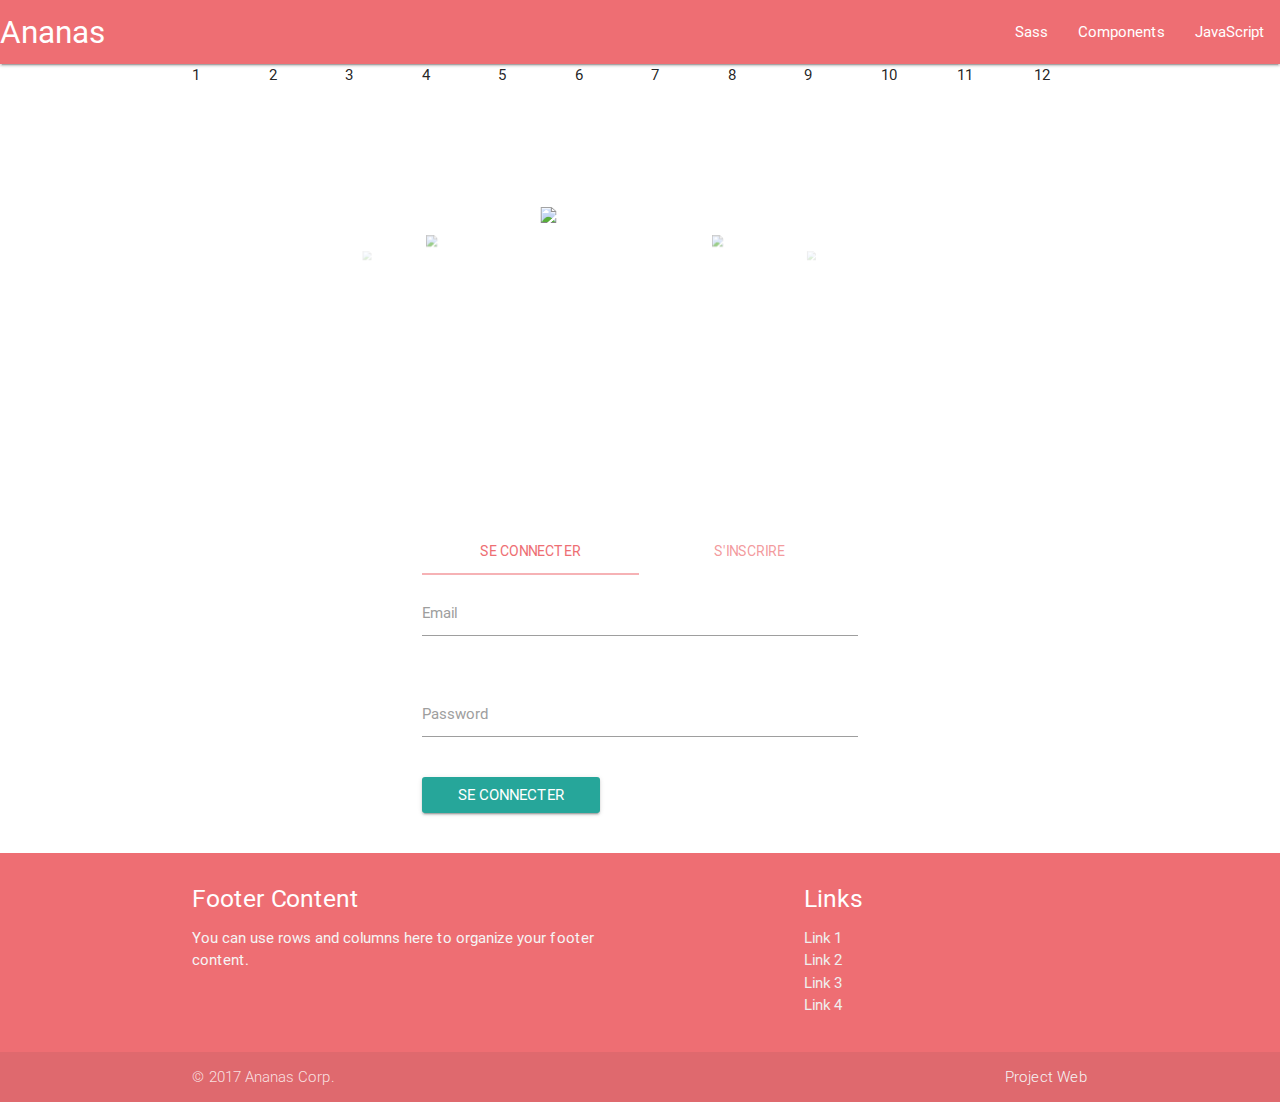
==== maquette/index.html @ a788e2e6 "12/04/2017-14:24:03,85" ====
<!DOCTYPE html>
<html>
    <head>
        <title>Ananas Corp.</title>
        <meta charset="utf-8">
        <!--Import Google Icon Font-->
        <link href="http://fonts.googleapis.com/icon?family=Material+Icons" rel="stylesheet">
        <!--Import materialize.css-->
        <link type="text/css" rel="stylesheet" href="materialize/css/materialize.min.css"  media="screen,projection"/>

        <!--Let browser know website is optimized for mobile-->
        <meta name="viewport" content="width=device-width, initial-scale=1.0"/>
        <style>
         body {
             display: flex;
             min-height: 100vh;
             flex-direction: column;
         }
         .main {
             flex: 1 0 auto;
         }
        </style>
    </head>

    <body>

        <nav>
            <div class="nav-wrapper">
                <a href="#" class="brand-logo">Ananas</a>
                <ul id="nav-mobile" class="right hide-on-med-and-down">
                    <li><a href="sass.html">Sass</a></li>
                    <li><a href="badges.html">Components</a></li>
                    <li><a href="collapsible.html">JavaScript</a></li>
                </ul>
            </div>
        </nav>
        
        <div class="container main">

            <div class="row">
                <div class="col s1">1</div>
                <div class="col s1">2</div>
                <div class="col s1">3</div>
                <div class="col s1">4</div>
                <div class="col s1">5</div>
                <div class="col s1">6</div>
                <div class="col s1">7</div>
                <div class="col s1">8</div>
                <div class="col s1">9</div>
                <div class="col s1">10</div>
                <div class="col s1">11</div>
                <div class="col s1">12</div>
            </div>

            <div class="row">
                <div class="carousel" id="carousel">
                    <a class="carousel-item" href="#one!"><img src="http://lorempixel.com/250/250/nature/1"></a>
                    <a class="carousel-item" href="#two!"><img src="http://lorempixel.com/250/250/nature/2"></a>
                    <a class="carousel-item" href="#three!"><img src="http://lorempixel.com/250/250/nature/3"></a>
                    <a class="carousel-item" href="#four!"><img src="http://lorempixel.com/250/250/nature/4"></a>
                    <a class="carousel-item" href="#five!"><img src="http://lorempixel.com/250/250/nature/5"></a>
                </div>
            </div>

            <div class="row">
                <div class="col s6 offset-s3">
                    <ul class="tabs tabs-fixed-width">
                        <li class="tab col s3"><a href="#connextion">Se connecter</a></li>
                        <li class="tab col s3"><a href="#inscription">S'inscrire</a></li>
                    </ul>
                </div>
                <form id="connextion" class="col s6 offset-s3">
                    <div class="row">
                        <div class="input-field col s12">
                            <input id="email" type="email" class="validate">
                            <label for="email">Email</label>
                        </div>
                    </div>
                    <div class="row">
                        <div class="input-field col s12">
                            <input id="password" type="password" class="validate">
                            <label for="password">Password</label>
                        </div>
                    </div>
                    <div class="row">
                        <div class="col s12">
                            <input type="submit" class="btn waves-effect waves-light" value="Se connecter">
                        </div>
                    </div>
                </form>
                
                <form id="inscription" class="col s6 offset-s3">
                    <div class="row">
                        <div class="input-field col s6">
                            <input id="first_name" type="text" class="validate">
                            <label for="first_name">First Name</label>
                        </div>
                        <div class="input-field col s6">
                            <input id="last_name" type="text" class="validate">
                            <label for="last_name">Last Name</label>
                        </div>
                    </div>
                    <div class="row">
                        <div class="input-field col s12">
                            <input id="password" type="password" class="validate">
                            <label for="password">Password</label>
                        </div>
                    </div>
                    <div class="row">
                        <div class="input-field col s12">
                            <input id="email" type="email" class="validate">
                            <label for="email">Email</label>
                        </div>
                    </div>
                    <div class="row">
                        <div class="col s12">
                            <input type="submit" class="btn waves-effect waves-light" value="S'inscrire">
                        </div>
                    </div>
                </form>
            </div>        
            
        </div>
        
        <footer class="page-footer">
            <div class="container">
                <div class="row">
                    <div class="col l6 s12">
                        <h5 class="white-text">Footer Content</h5>
                        <p class="grey-text text-lighten-4">You can use rows and columns here to organize your footer content.</p>
                    </div>
                    <div class="col l4 offset-l2 s12">
                        <h5 class="white-text">Links</h5>
                        <ul>
                            <li><a class="grey-text text-lighten-3" href="#!">Link 1</a></li>
                            <li><a class="grey-text text-lighten-3" href="#!">Link 2</a></li>
                            <li><a class="grey-text text-lighten-3" href="#!">Link 3</a></li>
                            <li><a class="grey-text text-lighten-3" href="#!">Link 4</a></li>
                        </ul>
                    </div>
                </div>
            </div>
            <div class="footer-copyright">
                <div class="container">
					© 2017 Ananas Corp.
                    <a class="grey-text text-lighten-4 right" href="https://moodle-exia.cesi.fr/course/view.php?id=631">Project Web</a>
                </div>
            </div>
        </footer>
        
        <!--Import jQuery before materialize.js-->
        <script type="text/javascript" src="https://code.jquery.com/jquery-2.1.1.min.js"></script>
        <script type="text/javascript" src="materialize/js/materialize.min.js"></script>
        <script>
         $(document).ready(function(){
             $('.carousel').carousel();
         });
        </script>
    </body>
</html>
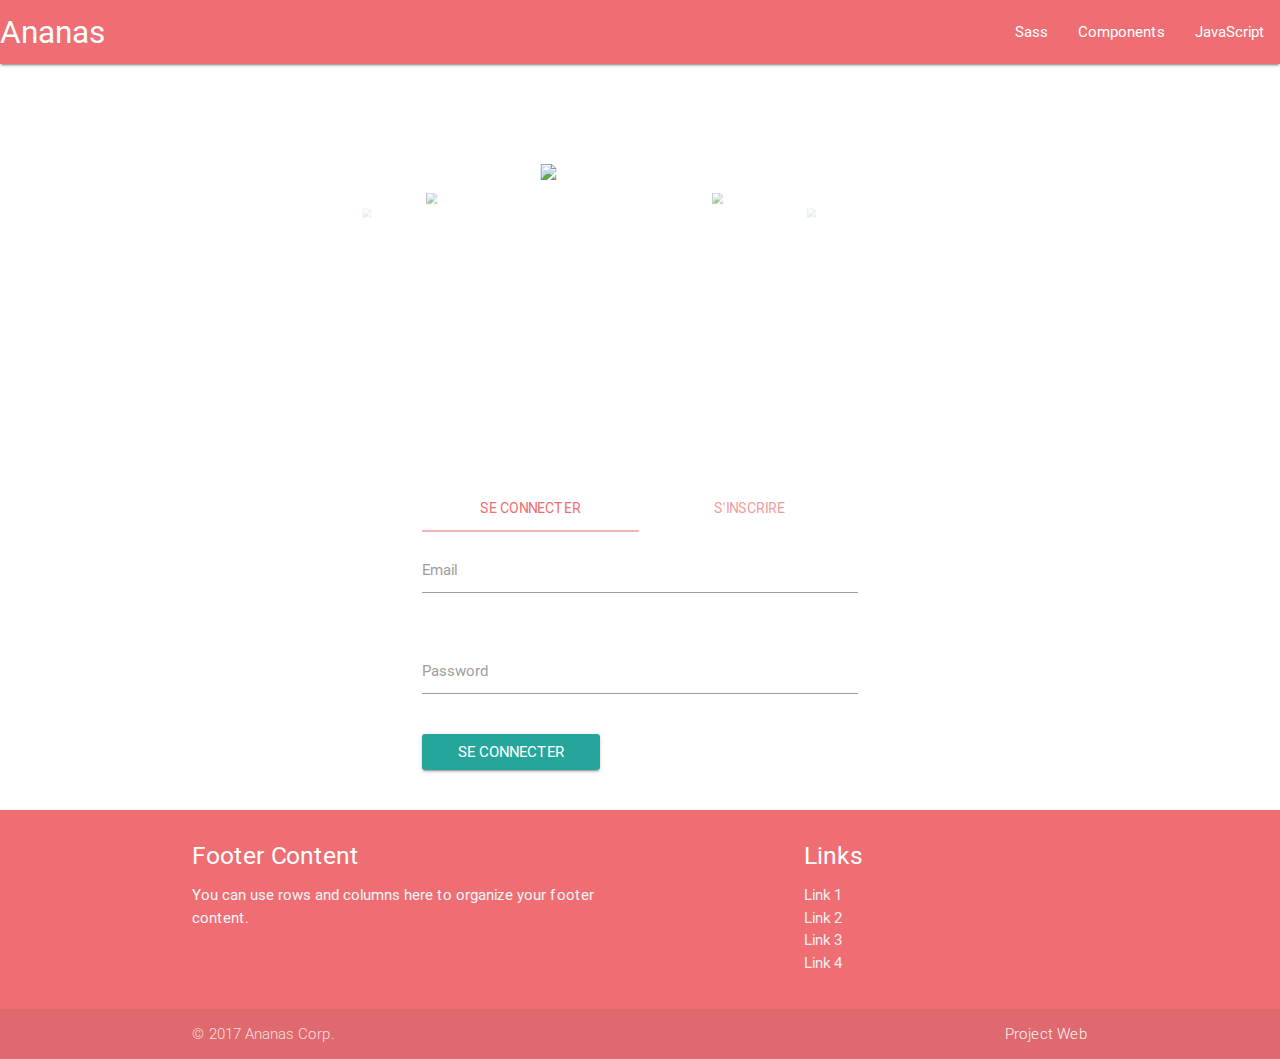
==== commit a2606c03: "12/04/2017-14:24:36,15" ====
--- a/maquette/index.html
+++ b/maquette/index.html
@@ -37,21 +37,6 @@
         </nav>
         
         <div class="container main">
-
-            <div class="row">
-                <div class="col s1">1</div>
-                <div class="col s1">2</div>
-                <div class="col s1">3</div>
-                <div class="col s1">4</div>
-                <div class="col s1">5</div>
-                <div class="col s1">6</div>
-                <div class="col s1">7</div>
-                <div class="col s1">8</div>
-                <div class="col s1">9</div>
-                <div class="col s1">10</div>
-                <div class="col s1">11</div>
-                <div class="col s1">12</div>
-            </div>
 
             <div class="row">
                 <div class="carousel" id="carousel">
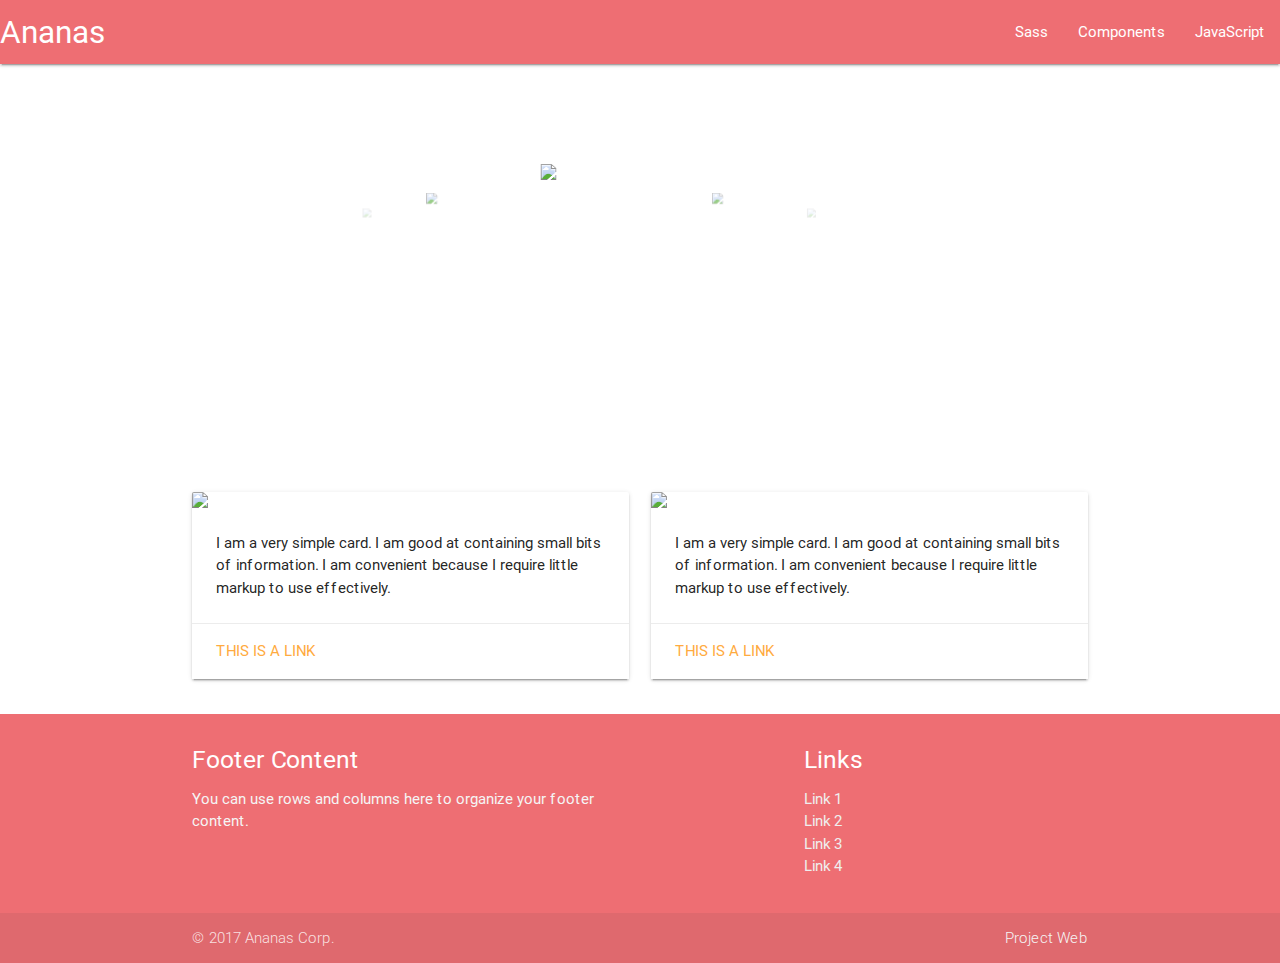
==== commit 2515d237: "12/04/2017-14:34:20,43" ====
--- a/maquette/index.html
+++ b/maquette/index.html
@@ -48,7 +48,7 @@
                 </div>
             </div>
 
-            <div class="row">
+            <div class="row" style="display:none;">
                 <div class="col s6 offset-s3">
                     <ul class="tabs tabs-fixed-width">
                         <li class="tab col s3"><a href="#connextion">Se connecter</a></li>
@@ -105,6 +105,39 @@
                     </div>
                 </form>
             </div>        
+
+            <div class="row">
+                <div class="col s6">
+                    <div class="card">
+                        <div class="card-image">
+                            <img src="http://materializecss.com/images/sample-1.jpg">
+                            <span class="card-title">Card Title</span>
+                        </div>
+                        <div class="card-content">
+                            <p>I am a very simple card. I am good at containing small bits of information.
+                                I am convenient because I require little markup to use effectively.</p>
+                        </div>
+                        <div class="card-action">
+                            <a href="#">This is a link</a>
+                        </div>
+                    </div>
+                </div>
+                <div class="col s6">
+                    <div class="card">
+                        <div class="card-image">
+                            <img src="http://materializecss.com/images/sample-1.jpg">
+                            <span class="card-title">Card Title</span>
+                        </div>
+                        <div class="card-content">
+                            <p>I am a very simple card. I am good at containing small bits of information.
+                                I am convenient because I require little markup to use effectively.</p>
+                        </div>
+                        <div class="card-action">
+                            <a href="#">This is a link</a>
+                        </div>
+                    </div>
+                </div>
+            </div>
             
         </div>
         
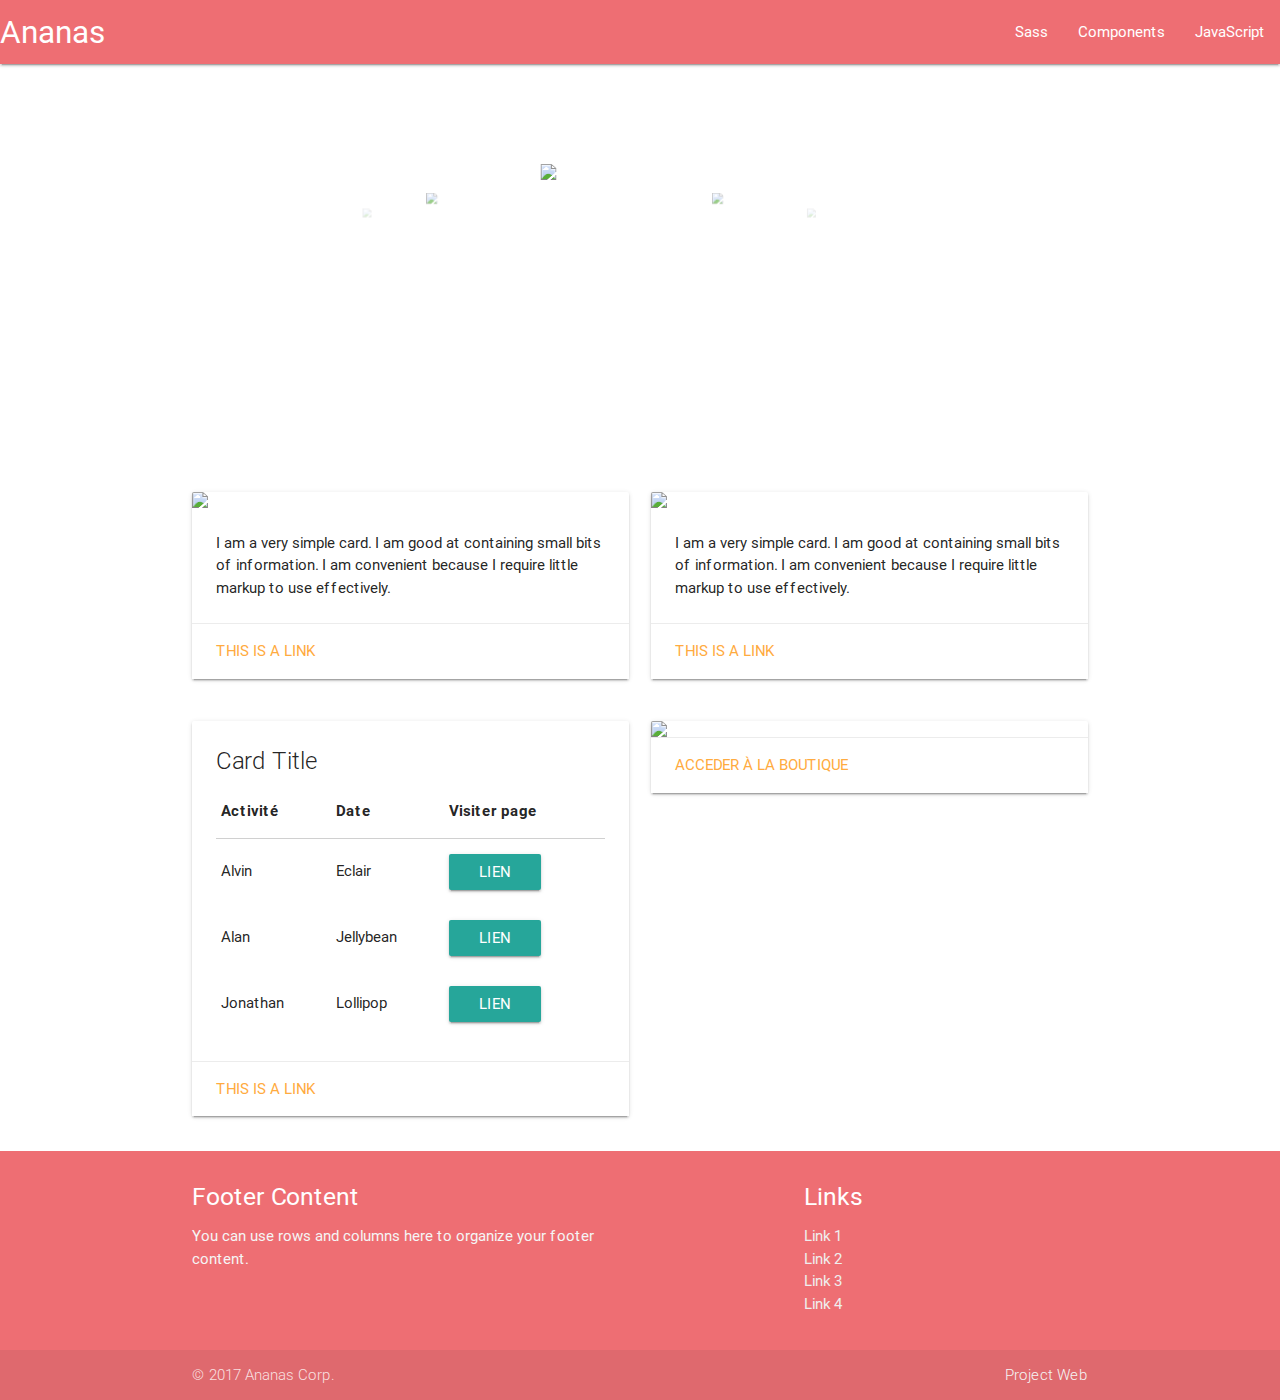
==== commit 4e23dc6c: "12/04/2017-15:00:14,30" ====
--- a/maquette/index.html
+++ b/maquette/index.html
@@ -49,13 +49,13 @@
             </div>
 
             <div class="row" style="display:none;">
-                <div class="col s6 offset-s3">
+                <div class="col l6 offset-l3 m12">
                     <ul class="tabs tabs-fixed-width">
                         <li class="tab col s3"><a href="#connextion">Se connecter</a></li>
                         <li class="tab col s3"><a href="#inscription">S'inscrire</a></li>
                     </ul>
                 </div>
-                <form id="connextion" class="col s6 offset-s3">
+                <form id="connextion" class="col l6 offset-l3 m12">
                     <div class="row">
                         <div class="input-field col s12">
                             <input id="email" type="email" class="validate">
@@ -75,7 +75,7 @@
                     </div>
                 </form>
                 
-                <form id="inscription" class="col s6 offset-s3">
+                <form id="inscription" class="col l6 offset-l3 m12">
                     <div class="row">
                         <div class="input-field col s6">
                             <input id="first_name" type="text" class="validate">
@@ -107,38 +107,91 @@
             </div>        
 
             <div class="row">
-                <div class="col s6">
+                <div class="col l6 m12">
+                    <div class="card hoverable">
+                        <div class="card-image">
+                            <img src="http://materializecss.com/images/sample-1.jpg">
+                            <span class="card-title">Card Title</span>
+                        </div>
+                        <div class="card-content">
+                            <p>I am a very simple card. I am good at containing small bits of information.
+                                I am convenient because I require little markup to use effectively.</p>
+                        </div>
+                        <div class="card-action">
+                            <a href="#">This is a link</a>
+                        </div>
+                    </div>
+                </div>
+                <div class="col l6 m12">
+                    <div class="card hoverable">
+                        <div class="card-image">
+                            <img src="http://materializecss.com/images/sample-1.jpg">
+                            <span class="card-title">Card Title</span>
+                        </div>
+                        <div class="card-content">
+                            <p>I am a very simple card. I am good at containing small bits of information.
+                                I am convenient because I require little markup to use effectively.</p>
+                        </div>
+                        <div class="card-action">
+                            <a href="#">This is a link</a>
+                        </div>
+                    </div>
+                </div>
+            </div>
+
+            <div class="row">
+                
+                <div class="col l6 m12">
+                <div class="card">
+                    <div class="card-content">
+                        <span class="card-title">Card Title</span>
+                        <table>
+                            <thead>
+                                <tr>
+                                    <th>Activité</th>
+                                    <th>Date</th>
+                                    <th>Visiter page</th>
+                                </tr>
+                            </thead>
+
+                            <tbody>
+                                <tr>
+                                    <td>Alvin</td>
+                                    <td>Eclair</td>
+                                    <td><a href="#" class="btn">lien</a></td>
+                                </tr>
+                                <tr>
+                                    <td>Alan</td>
+                                    <td>Jellybean</td>
+                                    <td><a href="#" class="btn">lien</a></td>
+                                </tr>
+                                <tr>
+                                    <td>Jonathan</td>
+                                    <td>Lollipop</td>
+                                    <td><a href="#" class="btn">lien</a></td>
+                                </tr>
+                            </tbody>
+                        </table>
+                    </div>
+                    <div class="card-action">
+                        <a href="#">This is a link</a>
+                    </div>
+                </div>
+                </div>
+
+                <div class="col l6 m12">
                     <div class="card">
                         <div class="card-image">
                             <img src="http://materializecss.com/images/sample-1.jpg">
-                            <span class="card-title">Card Title</span>
-                        </div>
-                        <div class="card-content">
-                            <p>I am a very simple card. I am good at containing small bits of information.
-                                I am convenient because I require little markup to use effectively.</p>
+                            <span class="card-title">Vend forêt</span>
                         </div>
                         <div class="card-action">
-                            <a href="#">This is a link</a>
-                        </div>
-                    </div>
-                </div>
-                <div class="col s6">
-                    <div class="card">
-                        <div class="card-image">
-                            <img src="http://materializecss.com/images/sample-1.jpg">
-                            <span class="card-title">Card Title</span>
-                        </div>
-                        <div class="card-content">
-                            <p>I am a very simple card. I am good at containing small bits of information.
-                                I am convenient because I require little markup to use effectively.</p>
-                        </div>
-                        <div class="card-action">
-                            <a href="#">This is a link</a>
-                        </div>
-                    </div>
-                </div>
-            </div>
-            
+                            <a href="#">Acceder à la Boutique</a>
+                        </div>
+                    </div>
+                </div>
+                
+            </div>
         </div>
         
         <footer class="page-footer">
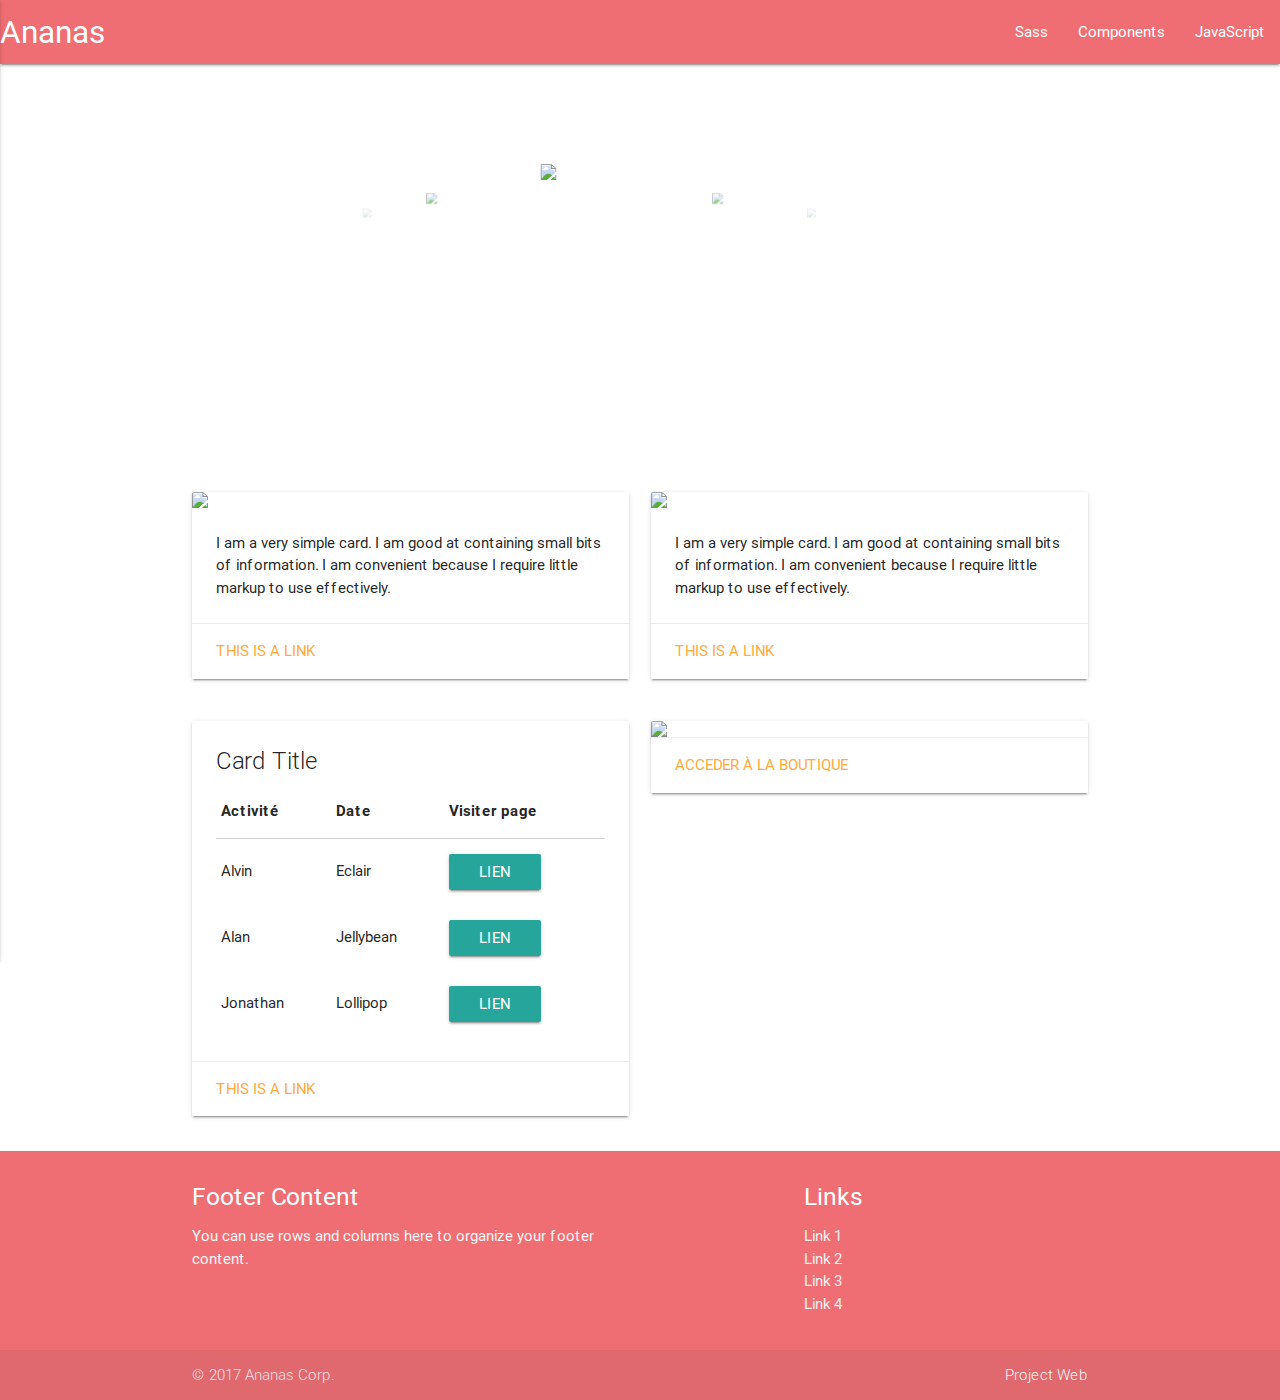
==== commit 27565c86: "12/04/2017-15:35:59,40" ====
--- a/maquette/index.html
+++ b/maquette/index.html
@@ -27,6 +27,7 @@
 
         <nav>
             <div class="nav-wrapper">
+                <a href="#" data-activates="slide-out" class="button-collapse"><i class="material-icons">menu</i></a>
                 <a href="#" class="brand-logo">Ananas</a>
                 <ul id="nav-mobile" class="right hide-on-med-and-down">
                     <li><a href="sass.html">Sass</a></li>
@@ -35,6 +36,22 @@
                 </ul>
             </div>
         </nav>
+
+        <ul id="slide-out" class="side-nav">
+            <li><div class="userView">
+                <div class="background">
+                    <img src="http://materializecss.com/images//office.jpg">
+                </div>
+                <a href="#!user"><img class="circle" src="http://materializecss.com/images/yuna.jpg"></a>
+                <a href="#!name"><span class="white-text name">John Doe</span></a>
+                <a href="#!email"><span class="white-text email">jdandturk@gmail.com</span></a>
+            </div></li>
+            <li><a href="#!"><i class="material-icons">cloud</i>First Link With Icon</a></li>
+            <li><a href="#!">Second Link</a></li>
+            <li><div class="divider"></div></li>
+            <li><a class="subheader">Subheader</a></li>
+            <li><a class="waves-effect" href="#!">Third Link With Waves</a></li>
+        </ul>
         
         <div class="container main">
 
@@ -142,41 +159,41 @@
             <div class="row">
                 
                 <div class="col l6 m12">
-                <div class="card">
-                    <div class="card-content">
-                        <span class="card-title">Card Title</span>
-                        <table>
-                            <thead>
-                                <tr>
-                                    <th>Activité</th>
-                                    <th>Date</th>
-                                    <th>Visiter page</th>
-                                </tr>
-                            </thead>
-
-                            <tbody>
-                                <tr>
-                                    <td>Alvin</td>
-                                    <td>Eclair</td>
-                                    <td><a href="#" class="btn">lien</a></td>
-                                </tr>
-                                <tr>
-                                    <td>Alan</td>
-                                    <td>Jellybean</td>
-                                    <td><a href="#" class="btn">lien</a></td>
-                                </tr>
-                                <tr>
-                                    <td>Jonathan</td>
-                                    <td>Lollipop</td>
-                                    <td><a href="#" class="btn">lien</a></td>
-                                </tr>
-                            </tbody>
-                        </table>
-                    </div>
-                    <div class="card-action">
-                        <a href="#">This is a link</a>
-                    </div>
-                </div>
+                    <div class="card">
+                        <div class="card-content">
+                            <span class="card-title">Card Title</span>
+                            <table>
+                                <thead>
+                                    <tr>
+                                        <th>Activité</th>
+                                        <th>Date</th>
+                                        <th>Visiter page</th>
+                                    </tr>
+                                </thead>
+
+                                <tbody>
+                                    <tr>
+                                        <td>Alvin</td>
+                                        <td>Eclair</td>
+                                        <td><a href="#" class="btn">lien</a></td>
+                                    </tr>
+                                    <tr>
+                                        <td>Alan</td>
+                                        <td>Jellybean</td>
+                                        <td><a href="#" class="btn">lien</a></td>
+                                    </tr>
+                                    <tr>
+                                        <td>Jonathan</td>
+                                        <td>Lollipop</td>
+                                        <td><a href="#" class="btn">lien</a></td>
+                                    </tr>
+                                </tbody>
+                            </table>
+                        </div>
+                        <div class="card-action">
+                            <a href="#">This is a link</a>
+                        </div>
+                    </div>
                 </div>
 
                 <div class="col l6 m12">
@@ -226,6 +243,7 @@
         <script>
          $(document).ready(function(){
              $('.carousel').carousel();
+             $(".button-collapse").sideNav();
          });
         </script>
     </body>
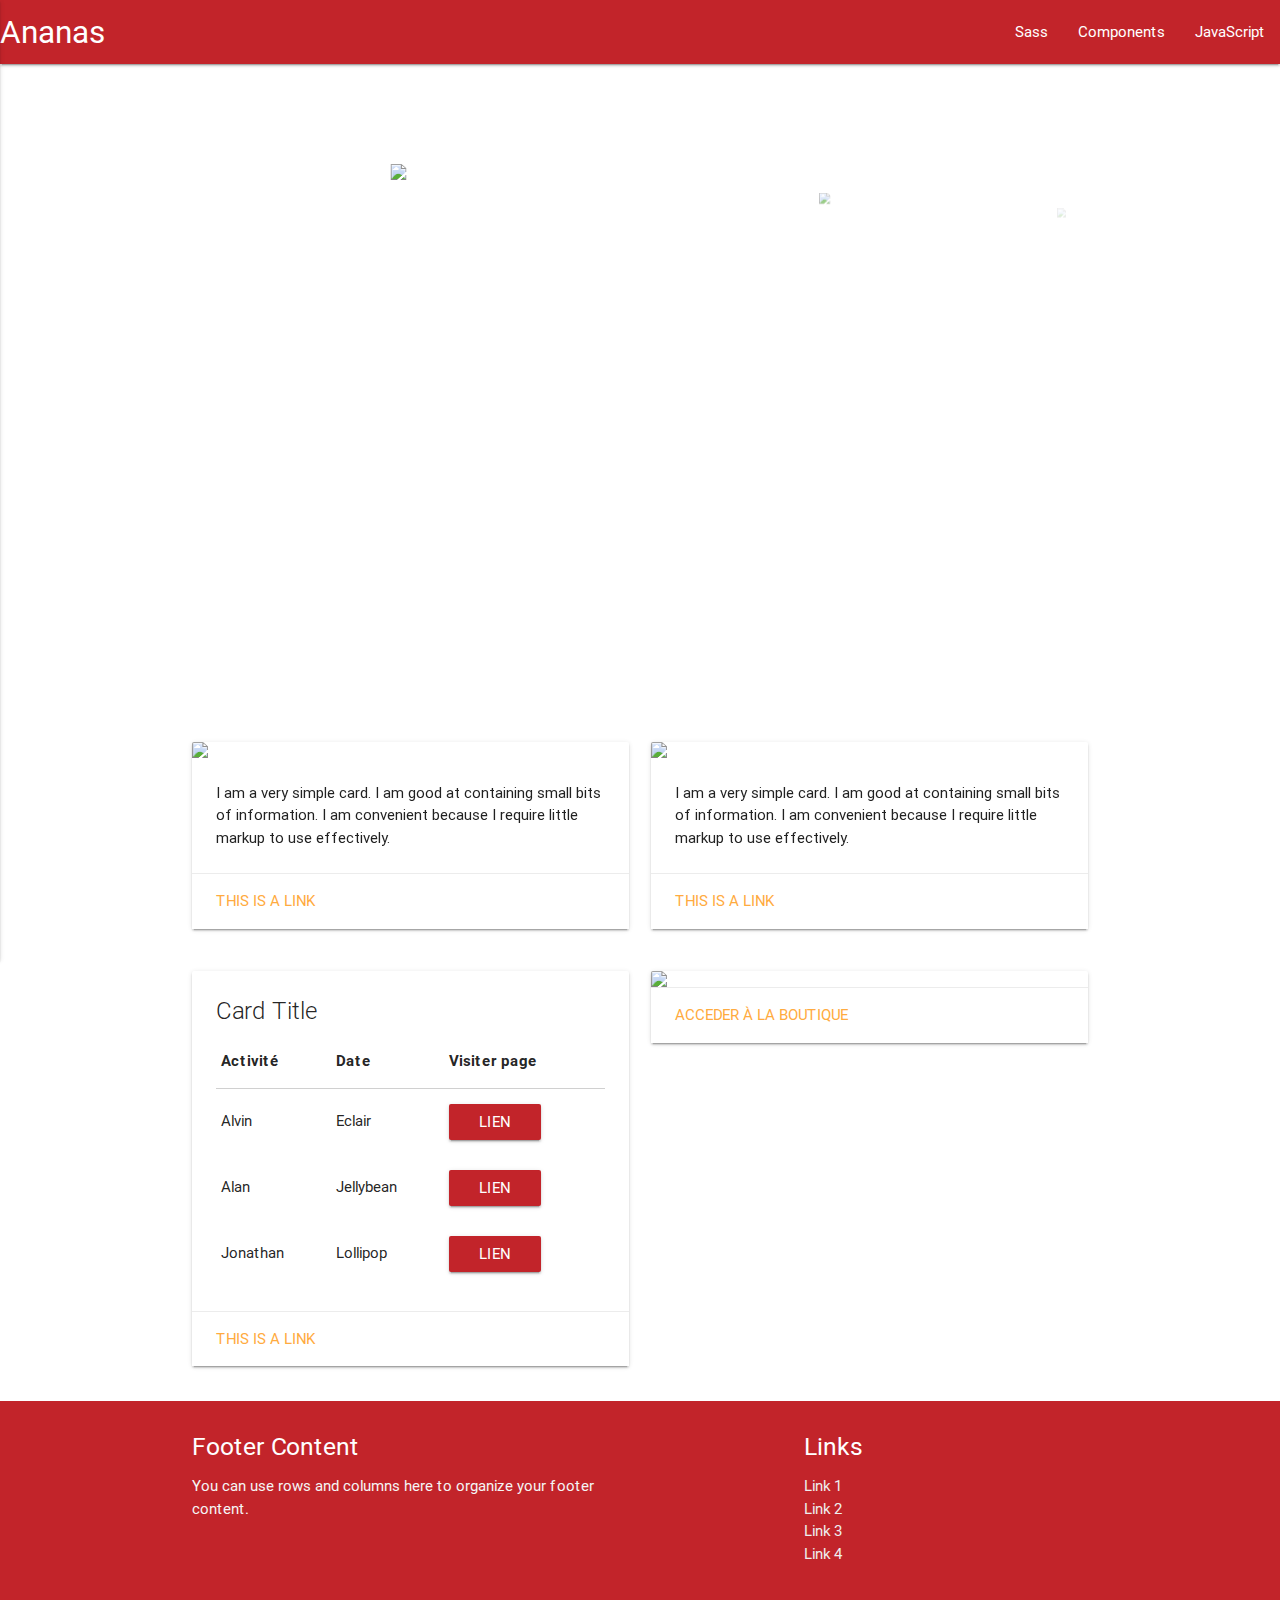
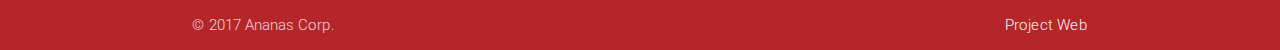
==== commit b277778a: "13/04/2017-10:49:45,63" ====
--- a/maquette/index.html
+++ b/maquette/index.html
@@ -19,6 +19,23 @@
          }
          .main {
              flex: 1 0 auto;
+         }
+
+         nav, .page-footer, .btn {
+             background: #c2242a;
+         }
+
+         .btn:hover {
+             background: #000000;
+         }
+         
+         .carousel .carousel-item {
+             width: 500px;
+         }
+         .carousel {
+             height: 1000px;
+             margin-top: -300px;
+             margin-bottom: -50px;
          }
         </style>
     </head>
@@ -242,7 +259,9 @@
         <script type="text/javascript" src="materialize/js/materialize.min.js"></script>
         <script>
          $(document).ready(function(){
-             $('.carousel').carousel();
+             $('.carousel').carousel({
+                 dist: -100,
+             });
              $(".button-collapse").sideNav();
          });
         </script>
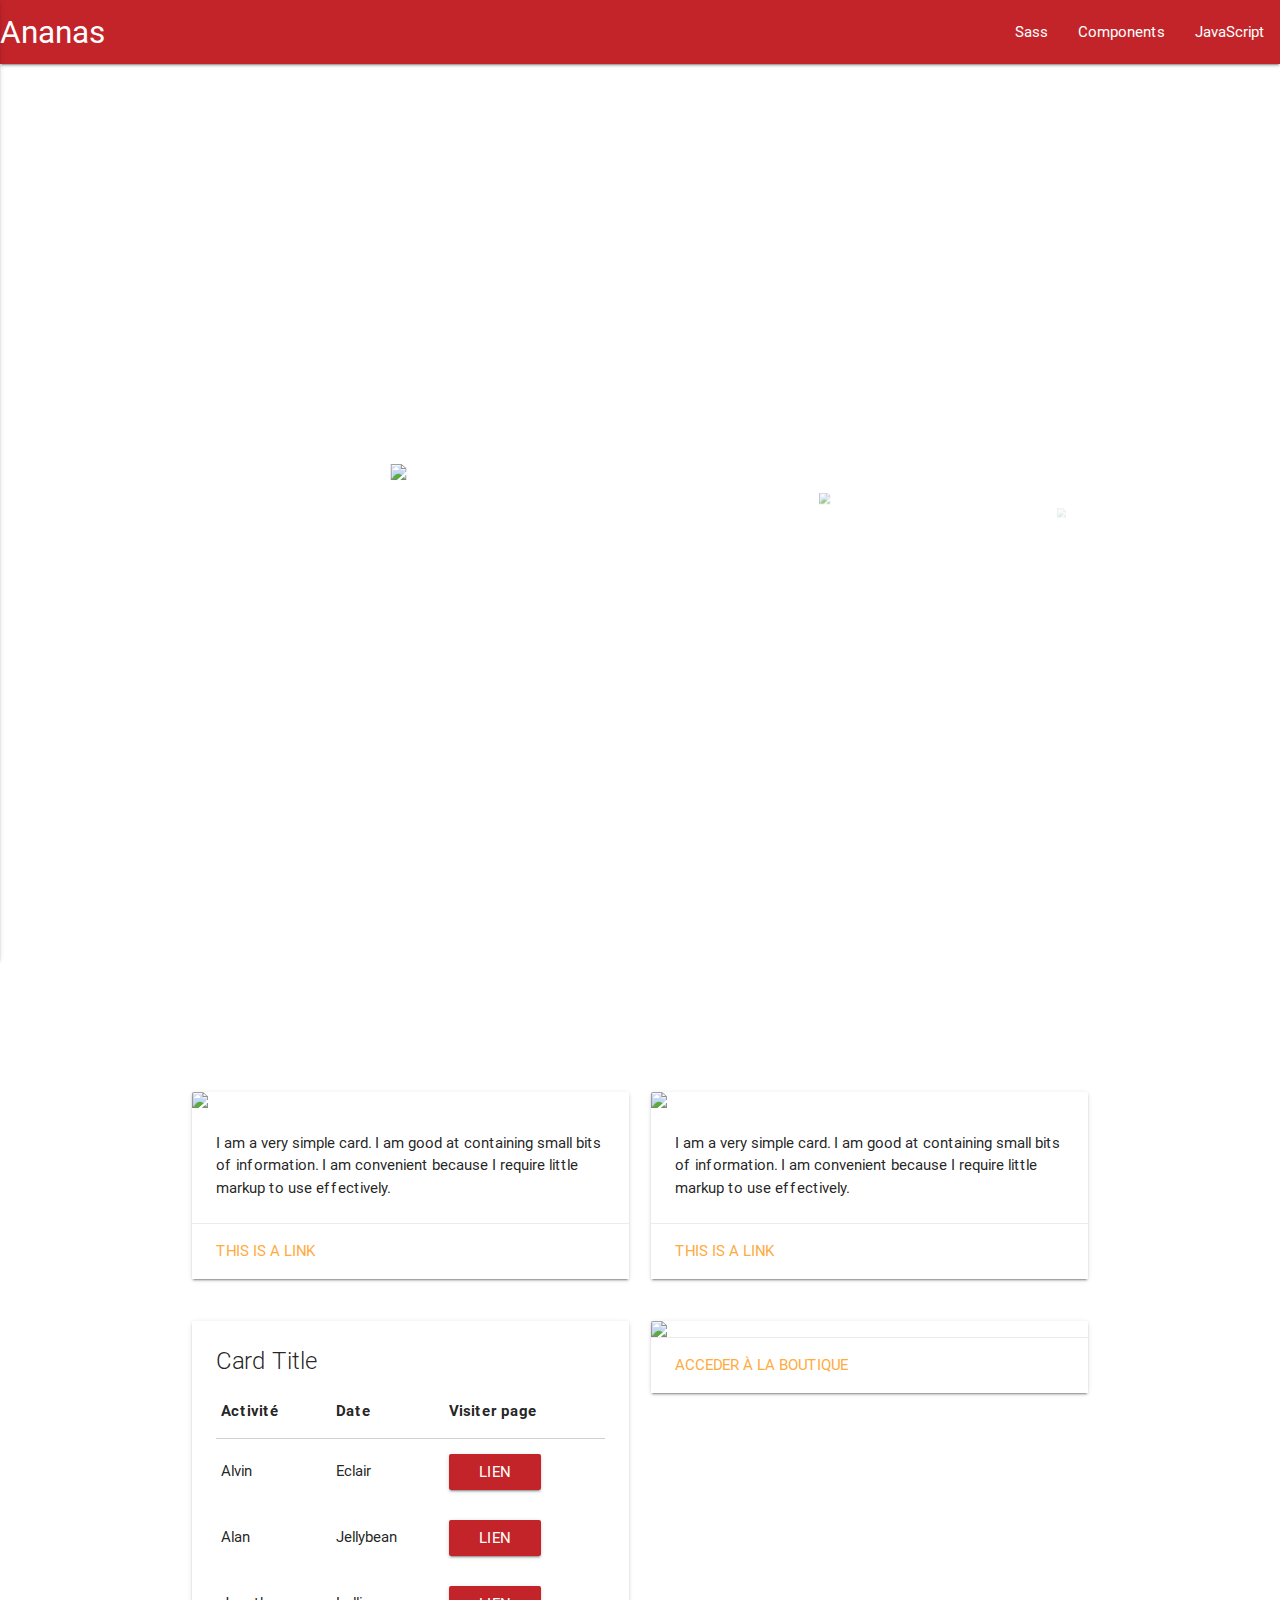
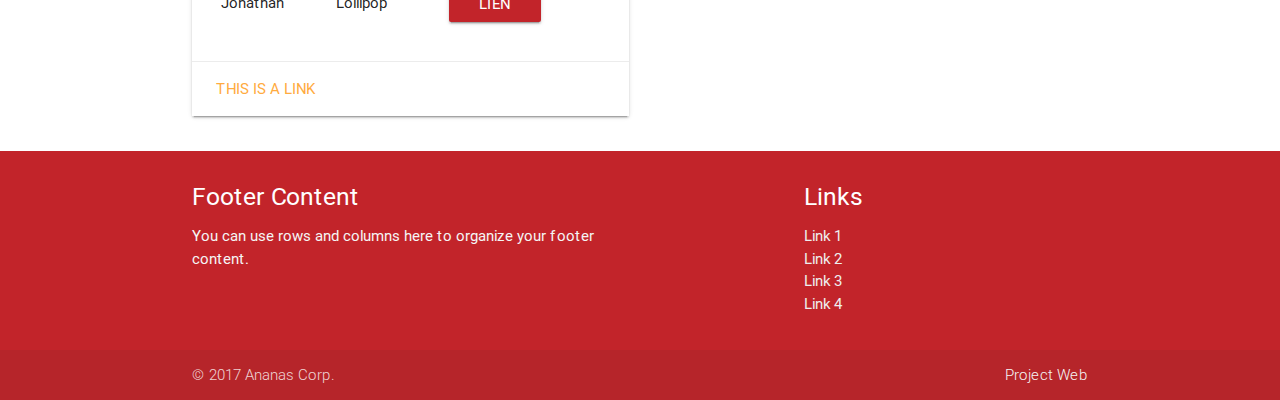
==== commit 6ba6bb21: "13/04/2017-15:55:05,25" ====
--- a/maquette/index.html
+++ b/maquette/index.html
@@ -34,8 +34,6 @@
          }
          .carousel {
              height: 1000px;
-             margin-top: -300px;
-             margin-bottom: -50px;
          }
         </style>
     </head>
@@ -79,6 +77,7 @@
                     <a class="carousel-item" href="#three!"><img src="http://lorempixel.com/250/250/nature/3"></a>
                     <a class="carousel-item" href="#four!"><img src="http://lorempixel.com/250/250/nature/4"></a>
                     <a class="carousel-item" href="#five!"><img src="http://lorempixel.com/250/250/nature/5"></a>
+                    <a class="carousel-item" href="#fiveukhg!"><img src="http://materializecss.com/images/sample-1.jpg"></a>
                 </div>
             </div>
 
